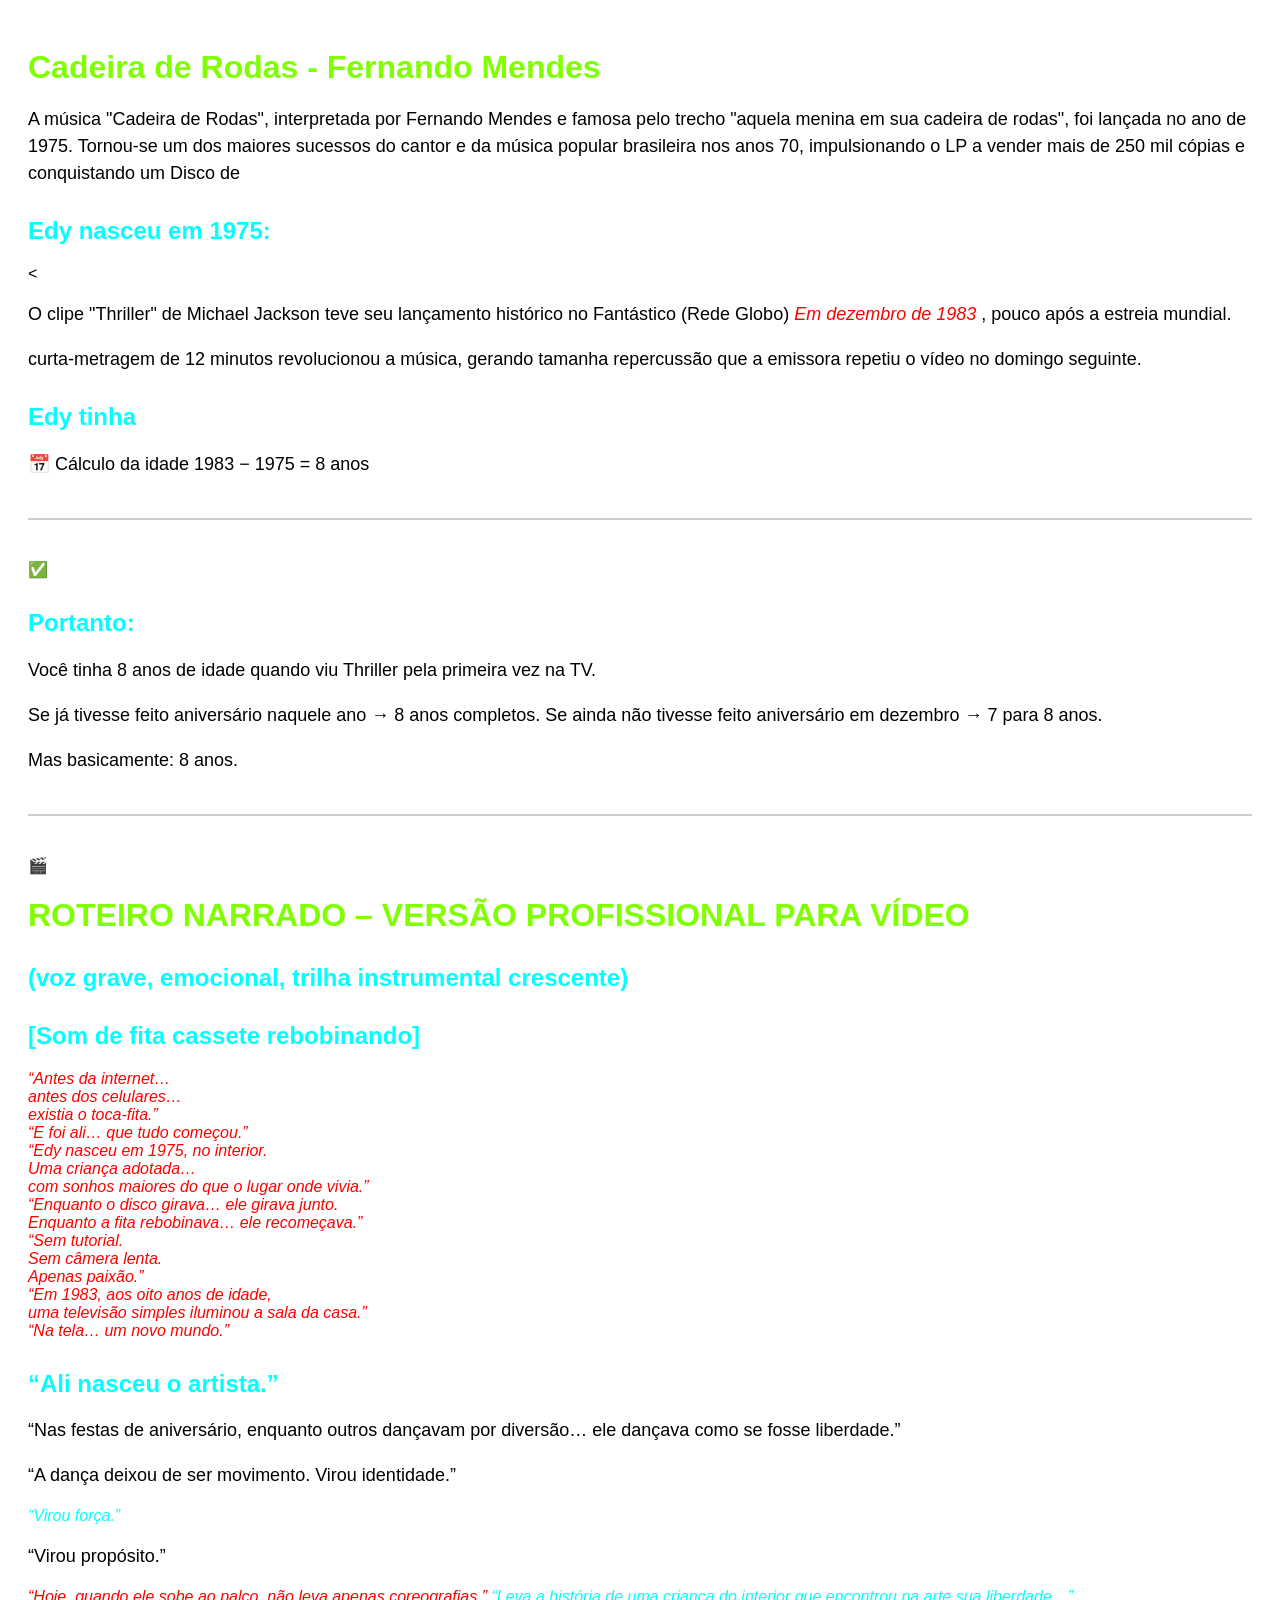
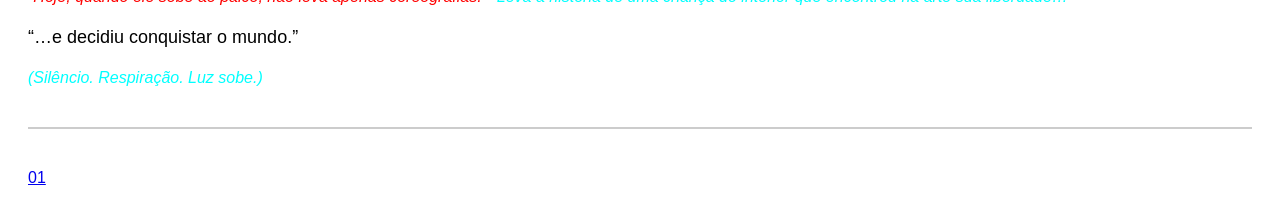
==== index.html @ 1a2566d7 "atualização" ====
<!DOCTYPE html>
<html lang="en">
<head>
    <meta charset="UTF-8">
    <meta name="viewport" content="width=device-width, initial-scale=1.0">
    <title>Table</title>
    <style>
        em {
            color: red;
                font-style: italic;
        }
        p {
            font-size: 18px;
            line-height: 1.5;
        }
         h1 {
            font-size: 32px;
            margin-bottom: 20px;
            color: chartreuse;
        }
         h2 {
            font-size: 24px;
            margin-top: 30px;
                color: cyan;
        }
         hr {
            margin: 40px 0;
            border: none;
            border-top: 2px solid #ccc;
        }
         body {
            font-family: Arial, sans-serif;
            padding: 20px;
        }
         .highlight {
            background-color: yellow;
            font-weight: bold;
        }
        i {
            font-style: italic;
            color:aqua;
        }
    </style>
</head>
<body>
    <h1>Cadeira de Rodas - Fernando Mendes </h1>
<p>A música "Cadeira de Rodas", interpretada por Fernando Mendes e famosa pelo trecho "aquela menina em sua cadeira de rodas", foi lançada no ano de 1975. Tornou-se um dos maiores sucessos do cantor e da música popular brasileira nos anos 70, impulsionando o LP a vender mais de 250 mil cópias e conquistando um Disco de</p>


<h2>Edy nasceu em 1975:</h2>


<p></p><


<p>O clipe "Thriller" de Michael Jackson teve seu lançamento histórico no Fantástico (Rede Globo)  <em>Em dezembro de 1983</em> , pouco após a estreia mundial. </p>
<p> curta-metragem de 12 minutos revolucionou a música, gerando tamanha repercussão que a emissora repetiu o vídeo no domingo seguinte. </p>

<h2>Edy tinha </h2>

<p>📅 Cálculo da idade

1983
− 1975
= 8 anos</p>

<hr>

✅<h2>Portanto:</h2>

<p>Você tinha 8 anos de idade quando viu Thriller pela primeira vez na TV.</p>

<p>Se já tivesse feito aniversário naquele ano → 8 anos completos.
Se ainda não tivesse feito aniversário em dezembro → 7 para 8 anos.</p>

<p>Mas basicamente: 8 anos.</p>

<hr>
🎬 <h1>ROTEIRO NARRADO – VERSÃO PROFISSIONAL PARA VÍDEO</h1>

<h2>(voz grave, emocional, trilha instrumental crescente)</h2>

<h2>[Som de fita cassete rebobinando]</h2>

<em>“Antes da internet…</em> <br>
<em>antes dos celulares…</em> <br>
<em>existia o toca-fita.”</em> <br>

<em>“E foi ali… que tudo começou.”</em> <br>

<em>“Edy nasceu em 1975, no interior.</em> <br>
<em>Uma criança adotada…</em> <br>
<em>com sonhos maiores do que o lugar onde vivia.”</em> <br>

<em>“Enquanto o disco girava… ele girava junto.</em> <br>
<em>Enquanto a fita rebobinava… ele recomeçava.”</em> <br>

<em>“Sem tutorial.</em> <br>
<em>Sem câmera lenta.</em> <br>
<em>Apenas paixão.”</em> <br>

<em>“Em 1983, aos oito anos de idade,</em> <br>
<em>uma televisão simples iluminou a sala da casa.”</em> <br>

<em>“Na tela… um novo mundo.”</em> <br>

<h2>“Ali nasceu o artista.”</h2>

<p>“Nas festas de aniversário, enquanto outros dançavam por diversão…
ele dançava como se fosse liberdade.”</p>

<p>“A dança deixou de ser movimento.
Virou identidade.”</p>

<i>“Virou força.”</i>

<p>“Virou propósito.”</p>

<em>“Hoje, quando ele sobe ao palco,
não leva apenas coreografias.”</em>

<i>“Leva a história de uma criança do interior
que encontrou na arte sua liberdade…”</i>

<p>“…e decidiu conquistar o mundo.”</p>

<i>(Silêncio. Respiração. Luz sobe.)</i>
<hr>

<a href="index01.html">01</a>
</body>
</html>
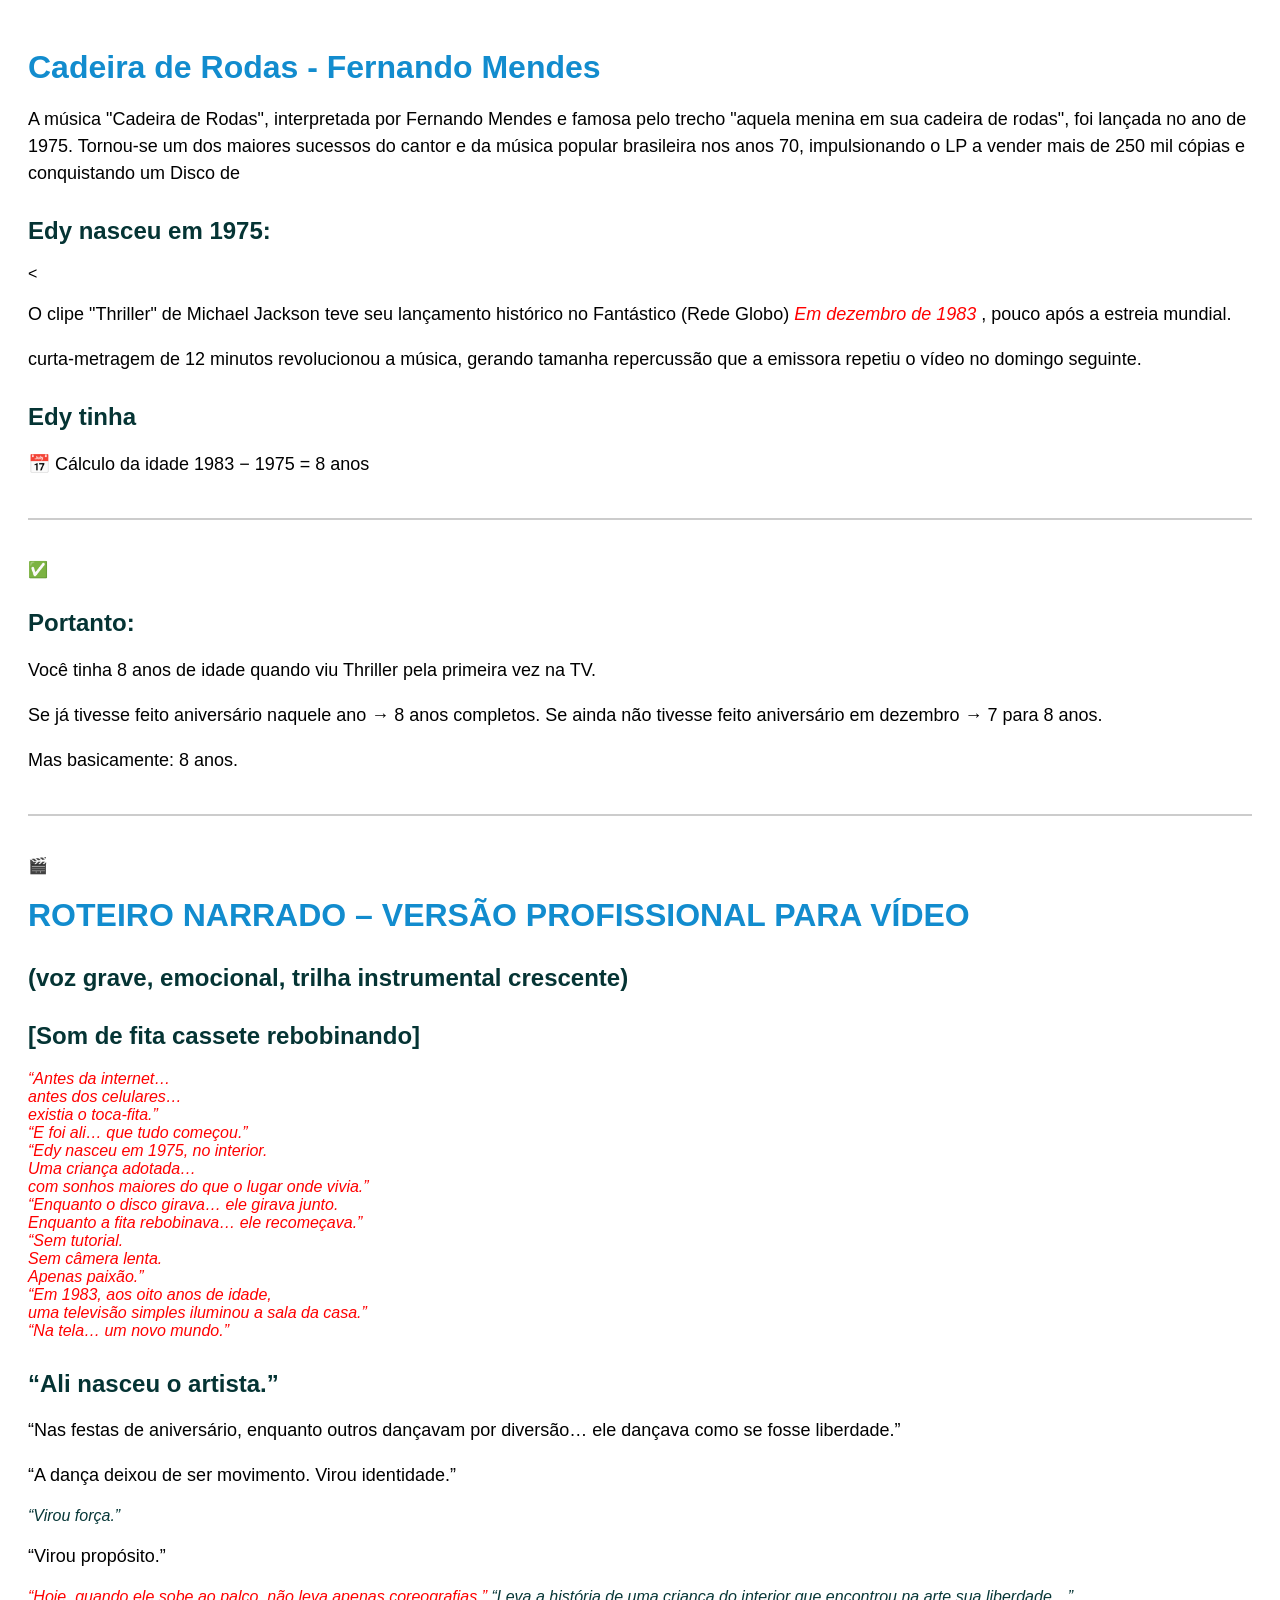
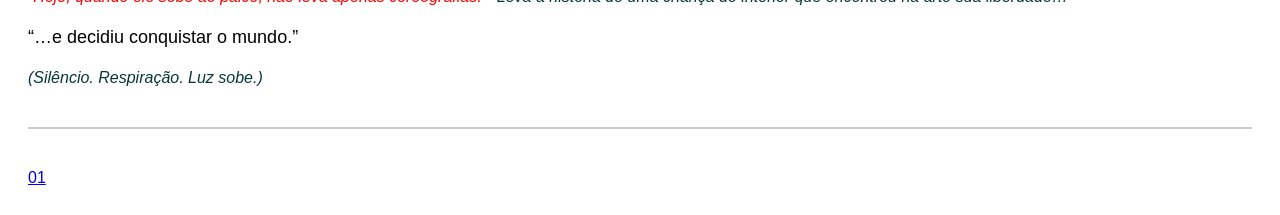
==== commit 7338e575: "index.html" ====
--- a/index.html
+++ b/index.html
@@ -16,12 +16,12 @@
          h1 {
             font-size: 32px;
             margin-bottom: 20px;
-            color: chartreuse;
+            color: rgb(18, 140, 206);
         }
          h2 {
             font-size: 24px;
             margin-top: 30px;
-                color: cyan;
+                color: rgb(5, 52, 52);
         }
          hr {
             margin: 40px 0;
@@ -38,7 +38,7 @@
         }
         i {
             font-style: italic;
-            color:aqua;
+            color:rgb(7, 55, 55);
         }
     </style>
 </head>
